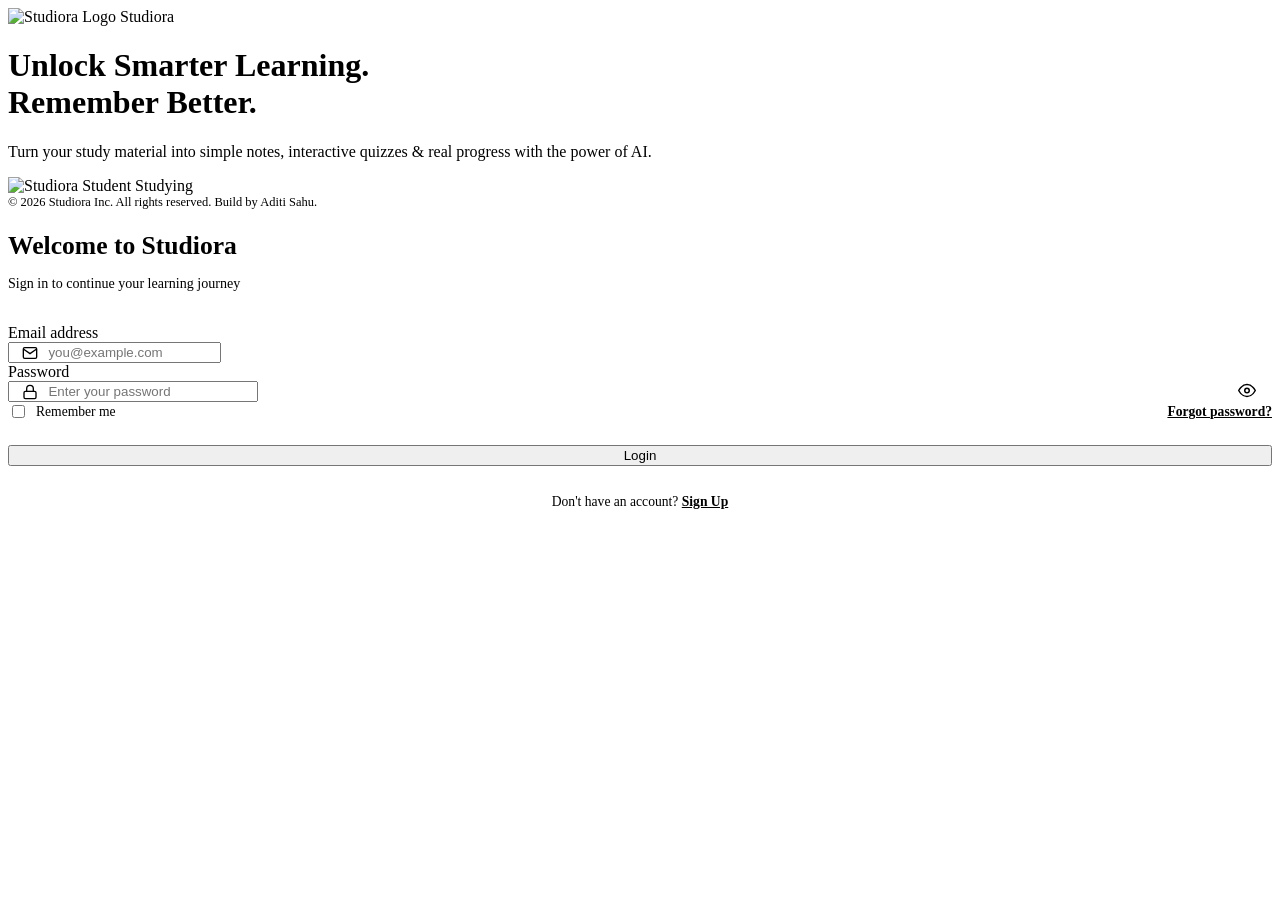
==== frontend/login.html @ 291d6683 "Initial" ====
<!DOCTYPE html>
<html lang="en">
<head>
  <meta charset="UTF-8" />
  <meta name="viewport" content="width=device-width, initial-scale=1.0" />
  <title>Sign In — Studiora</title>
  <link rel="icon" type="image/png" href="/assets/studiora-logo.png" />
  <link rel="stylesheet" href="/css/style.css" />
</head>
<body>

  <div class="auth-split-wrapper">
    <!-- Left Dark Teal Branding Hero (Panel 1) -->
    <div class="auth-left-brand">
      <div class="auth-brand-header">
        <img src="/assets/studiora-logo.png" alt="Studiora Logo" />
        <span class="auth-brand-name">Studiora</span>
      </div>

      <div class="auth-left-content">
        <h1 class="auth-hero-h1">
          Unlock Smarter Learning.<br />
          <span>Remember Better.</span>
        </h1>
        <p class="auth-hero-desc">
          Turn your study material into simple notes, interactive quizzes &amp; real progress with the power of AI.
        </p>
        <div class="auth-illustration-wrap">
          <img src="/assets/studiora-student.png" alt="Studiora Student Studying" />
        </div>
      </div>

      <div style="font-size: 0.78rem; color: var(--text-on-dark-muted);">
        &copy; 2026 Studiora Inc. All rights reserved. <span> Build by Aditi Sahu. </span>
      </div>
    </div>

    <!-- Right Login Card -->
    <div class="auth-right-form">
      <div class="auth-form-card">
        <div style="margin-bottom: 2rem;">
          <h2 style="font-size: 1.6rem; font-weight: 800; color: var(--text-dark); margin-bottom: 0.35rem;">
            Welcome to Studiora
          </h2>
          <p style="font-size: 0.88rem; color: var(--text-secondary);">
            Sign in to continue your learning journey
          </p>
        </div>

        <!-- Error Alert -->
        <div id="error-message" style="display: none; background-color: var(--error-bg); color: var(--error); border: 1px solid var(--error); border-radius: var(--radius-md); padding: 0.75rem 1rem; font-size: 0.85rem; margin-bottom: 1.25rem;"></div>

        <form id="login-form">
          <div class="form-group">
            <label class="form-label" for="email">Email address</label>
            <div style="position: relative;">
              <input type="email" id="email" class="form-control" placeholder="you@example.com" required autocomplete="email" style="padding-left: 2.4rem;" />
              <svg style="position: absolute; left: 0.85rem; top: 50%; transform: translateY(-50%); width: 16px; height: 16px; color: var(--text-secondary);" viewBox="0 0 24 24" fill="none" stroke="currentColor" stroke-width="2"><path d="M4 4h16c1.1 0 2 .9 2 2v12c0 1.1-.9 2-2 2H4c-1.1 0-2-.9-2-2V6c0-1.1.9-2 2-2z"></path><polyline points="22,6 12,13 2,6"></polyline></svg>
            </div>
          </div>

          <div class="form-group">
            <label class="form-label" for="password">Password</label>
            <div style="position: relative;">
              <input type="password" id="password" class="form-control" placeholder="Enter your password" required autocomplete="current-password" style="padding-left: 2.4rem; padding-right: 2.4rem;" />
              <svg style="position: absolute; left: 0.85rem; top: 50%; transform: translateY(-50%); width: 16px; height: 16px; color: var(--text-secondary);" viewBox="0 0 24 24" fill="none" stroke="currentColor" stroke-width="2"><rect x="3" y="11" width="18" height="11" rx="2" ry="2"></rect><path d="M7 11V7a5 5 0 0 1 10 0v4"></path></svg>
              <button type="button" class="toggle-password-btn" data-target="password" style="position: absolute; right: 0.75rem; top: 50%; transform: translateY(-50%); background: none; border: none; color: var(--text-secondary); cursor: pointer; padding: 0.25rem;">
                <svg width="18" height="18" viewBox="0 0 24 24" fill="none" stroke="currentColor" stroke-width="2"><path d="M1 12s4-8 11-8 11 8 11 8-4 8-11 8-11-8-11-8z"></path><circle cx="12" cy="12" r="3"></circle></svg>
              </button>
            </div>
          </div>

          <div style="display: flex; align-items: center; justify-content: space-between; margin-bottom: 1.5rem; font-size: 0.85rem;">
            <label style="display: flex; align-items: center; gap: 0.5rem; cursor: pointer; color: var(--text-secondary);">
              <input type="checkbox" id="remember-me" style="accent-color: var(--primary-dark-teal);" />
              <span>Remember me</span>
            </label>
            <a href="/forgot-password.html" style="font-weight: 600; color: var(--primary-dark-teal);">Forgot password?</a>
          </div>

          <button type="submit" id="submit-btn" class="btn btn-gold" style="width: 100%;">
            Login
          </button>
        </form>

        <div style="text-align: center; margin-top: 1.75rem; font-size: 0.85rem; color: var(--text-secondary);">
          Don't have an account? 
          <a href="/register.html" style="font-weight: 700; color: var(--primary-dark-teal);">Sign Up</a>
        </div>
      </div>
    </div>
  </div>

  <script src="/js/api.js"></script>
  <script src="/js/auth.js"></script>
</body>
</html>
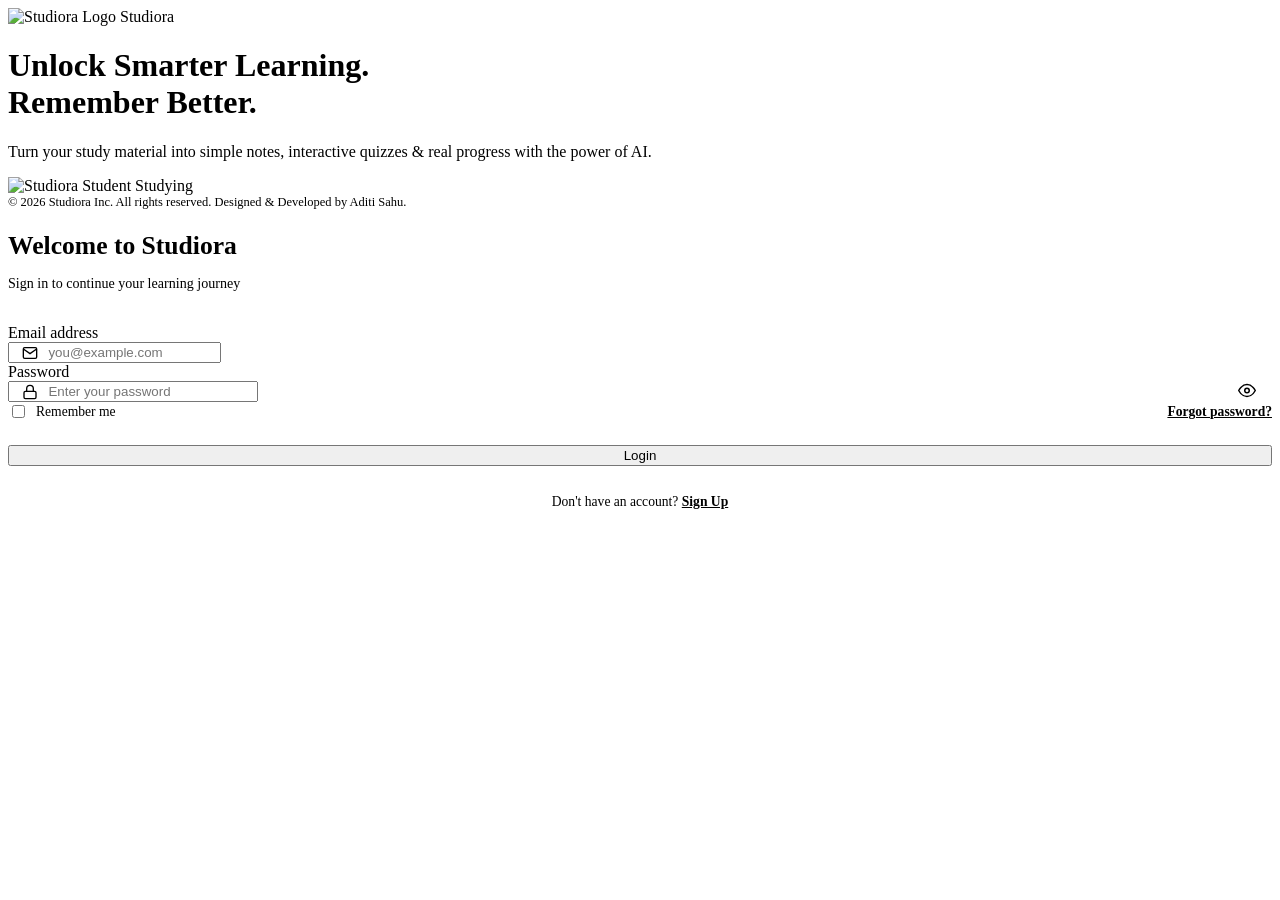
==== commit ee907c04: "Update login page and uxui design" ====
--- a/frontend/login.html
+++ b/frontend/login.html
@@ -31,7 +31,7 @@
       </div>
 
       <div style="font-size: 0.78rem; color: var(--text-on-dark-muted);">
-        &copy; 2026 Studiora Inc. All rights reserved. <span> Build by Aditi Sahu. </span>
+        &copy; 2026 Studiora Inc. All rights reserved. <span>  Designed & Developed by Aditi Sahu. </span>
       </div>
     </div>
 
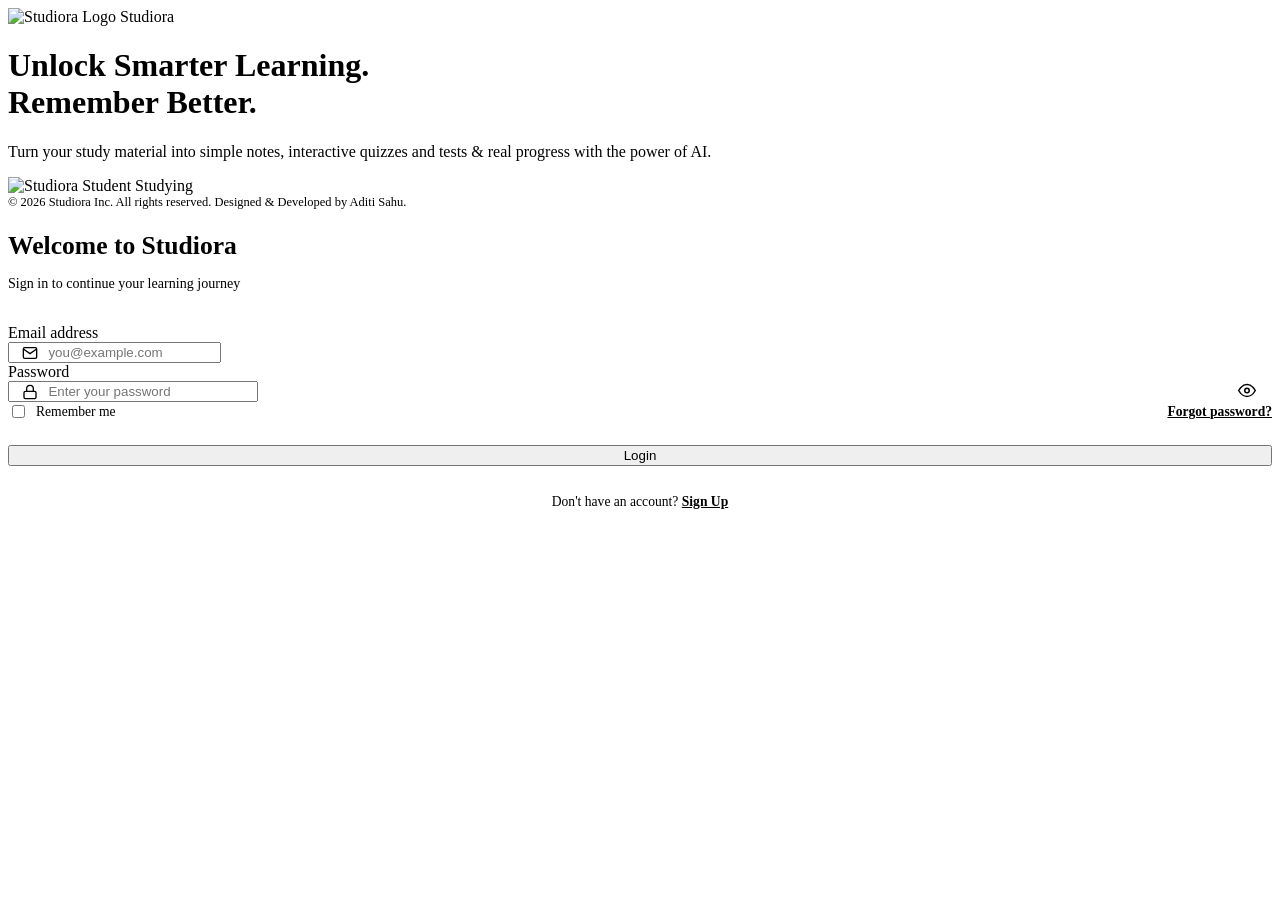
==== commit ef4a4e88: "Fix Render deployment: pin Python to 3.13 via .python-version and update bcrypt requirement" ====
--- a/frontend/login.html
+++ b/frontend/login.html
@@ -23,7 +23,7 @@
           <span>Remember Better.</span>
         </h1>
         <p class="auth-hero-desc">
-          Turn your study material into simple notes, interactive quizzes &amp; real progress with the power of AI.
+          Turn your study material into simple notes, interactive quizzes and tests &amp; real progress with the power of AI.
         </p>
         <div class="auth-illustration-wrap">
           <img src="/assets/studiora-student.png" alt="Studiora Student Studying" />
